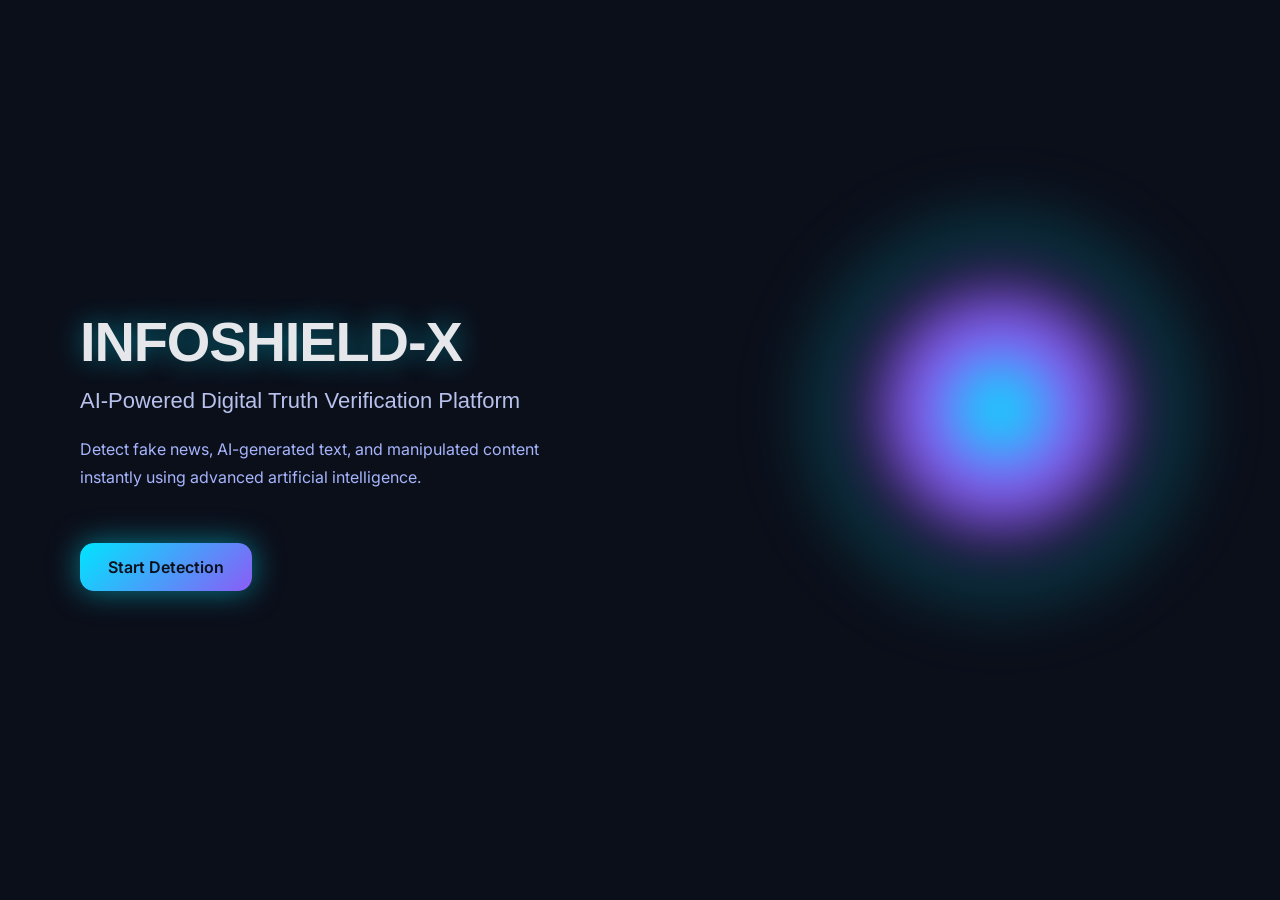
==== frontend/Index.html @ b4d18498 "Initial commit" ====
<!DOCTYPE html>
<html lang="en">
<head>
  <meta charset="UTF-8">
  <title>INFOSHIELD-X</title>
  <link rel="preconnect" href="https://fonts.googleapis.com">
<link rel="preconnect" href="https://fonts.gstatic.com" crossorigin>
<link rel="stylesheet" href="style.css">
<link href="https://fonts.googleapis.com/css2?family=Inter:wght@300;400;500;600;700;800&display=swap" rel="stylesheet">

  

</head>
<body>

  <section class="hero">

    <div class="hero-left">
      <h1 class="logo">INFOSHIELD-X</h1>
      <h2 class="subtitle">AI-Powered Digital Truth Verification Platform</h2>

      <p class="description">
        Detect fake news, AI-generated text, and manipulated content instantly
        using advanced artificial intelligence.
      </p>

      <!-- Detection UI (WORKING PART) -->
     <button onclick="openModal()">Start Detection</button>

    </div>

    <div class="hero-right">
      <div class="ai-orb"></div>
    </div>

  </section>

  
<div class="modal" id="detectModal">
  <div class="modal-content">
    <h2>AI Text Detection</h2>

    <textarea id="textInput" placeholder="Paste text to verify..."></textarea>

   <button onclick="detectText()">Analyze</button>

    <div id="result"></div>
    <div id="explanation" class="explanation"></div>
    <div class="confidence-bar">
  <div class="confidence-fill" id="confidenceFill"></div>
  <div class="explanation" id="explanation"></div>

</div>

    <span class="close" onclick="closeModal()">×</span>
  </div>
</div>
<script src="script.js"></script>
</body>
</html>
---- frontend/style.css ----
body {
  margin: 0;
  background: #0B0F1A;
  color: #E5E7EB;
  font-family: 'Inter', system-ui, -apple-system, BlinkMacSystemFont, sans-serif;
}

  .hero {
    display: flex;
    justify-content: space-between;
    align-items: center;
    min-height: 100vh;
    padding: 80px;
    box-sizing: border-box;
  }

  .hero-left {
    max-width: 520px;
  }

  .logo {
  font-family: 'Space Grotesk', sans-serif;
  font-size: 56px;
  font-weight: 700;   /* or 800 if your Figma uses extra bold */
  letter-spacing: -0.02em;
  margin: 0;
  text-transform: uppercase;
  text-shadow: 0 0 28px rgba(0,229,255,0.45);
}


.subtitle {
  font-family: 'Space Grotesk', sans-serif;
  font-size: 22px;
  font-weight: 500;
  color: #B8C1EC;
  margin: 14px 0 22px;
}

.description {
  font-family: 'Inter', sans-serif;
  font-size: 16px;
  font-weight: 400;
  color: #A5B4FC;
  line-height: 1.7;
  margin-bottom: 32px;
}

button {
  font-family: 'Inter', sans-serif;
  font-weight: 600;
}

  textarea {
    width: 100%;
    height: 130px;
    background: rgba(255,255,255,0.05);
    border: 1px solid rgba(139,92,246,0.6);
    border-radius: 14px;
    padding: 16px;
    color: white;
    font-size: 16px;
    outline: none;
    backdrop-filter: blur(10px);
  }

  textarea:focus {
    border-color: #00E5FF;
    box-shadow: 0 0 15px rgba(0,229,255,0.4);
  }
  

  button {
    margin-top: 20px;
    padding: 14px 28px;
    background: linear-gradient(135deg, #00E5FF, #8B5CF6);
    color: #0B0F1A;
    border: none;
    border-radius: 14px;
    font-size: 16px;
    font-weight: 600;
    cursor: pointer;
    box-shadow: 0 0 30px rgba(0,229,255,0.5);
    transition: transform 0.2s ease;
  }

  button:hover {
    transform: translateY(-2px);
  }

  #result {
    margin-top: 24px;
    padding: 18px;
    border-radius: 14px;
    display: none;
    font-size: 18px;
  }

  .real {
    border: 1px solid #00FF9C;
    color: #00FF9C;
    box-shadow: 0 0 20px rgba(0,255,156,0.4);
  }

  .fake {
    border: 1px solid #FF4C4C;
    color: #FF4C4C;
    box-shadow: 0 0 20px rgba(255,76,76,0.4);
  }

  .loading {
    color: #00E5FF;
    font-style: italic;
  }

  .hero-right {
    width: 400px;
    height: 400px;
    position: relative;
  }

  .ai-orb {
    width: 320px;
    height: 320px;
    border-radius: 50%;
    background: radial-gradient(circle, #00E5FF, #8B5CF6, transparent 70%);
    filter: blur(20px);
    box-shadow: 0 0 80px rgba(0,229,255,0.5);
    margin: auto;
  }

  .modal {
  position: fixed;
  inset: 0;
  background: rgba(5, 10, 20, 0.8);
  backdrop-filter: blur(10px);
  display: none;
  align-items: center;
  justify-content: center;
  z-index: 999;
}

.modal.show {
  display: flex;
}

.modal-content {
  width: 480px;
  background: #0B0F1A;
  border-radius: 18px;
  padding: 30px;
  border: 1px solid rgba(139,92,246,0.5);
  box-shadow: 0 0 50px rgba(0,229,255,0.3);
  position: relative;

  /* animation */
  transform: scale(0.95);
  opacity: 0;
  transition: all 0.25s ease;
}

.modal.show .modal-content {
  transform: scale(1);
  opacity: 1;
}


.modal-content h2 {
  margin-top: 0;
  color: #00E5FF;
}

.close {
  position: absolute;
  top: 14px;
  right: 18px;
  font-size: 26px;
  cursor: pointer;
  color: #A5B4FC;
}
.confidence-bar {
  margin-top: 16px;
  width: 100%;
  height: 10px;
  background: rgba(255,255,255,0.1);
  border-radius: 10px;
  overflow: hidden;
  display: none;
}

.confidence-fill {
  height: 100%;
  width: 0%;
  background: linear-gradient(90deg, #00E5FF, #8B5CF6);
  transition: width 0.4s ease;
}
.explanation {
  margin-top: 14px;
  font-size: 14px;
  line-height: 1.6;
  color: yellow;
  border: 1px solid red;
}
.show {
  display: block;
}
.explanation {
  margin-top: 12px;
  font-size: 14px;
  color: #A5B4FC;
  display: block;   /* IMPORTANT */
}
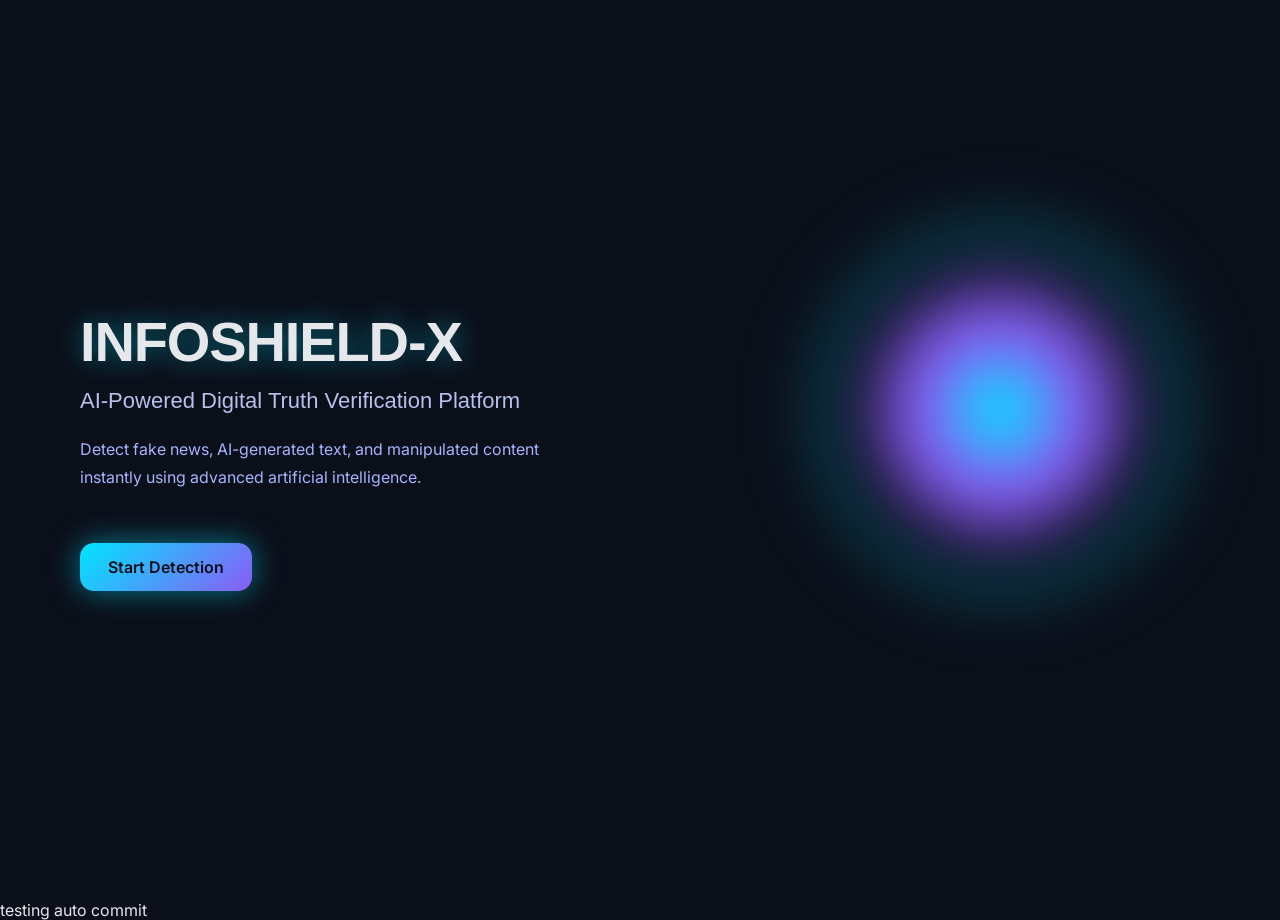
==== commit ee876219: "auto-commit" ====
--- a/frontend/Index.html
+++ b/frontend/Index.html
@@ -58,3 +58,6 @@
 <script src="script.js"></script>
 </body>
 </html>
+
+
+testing auto commit
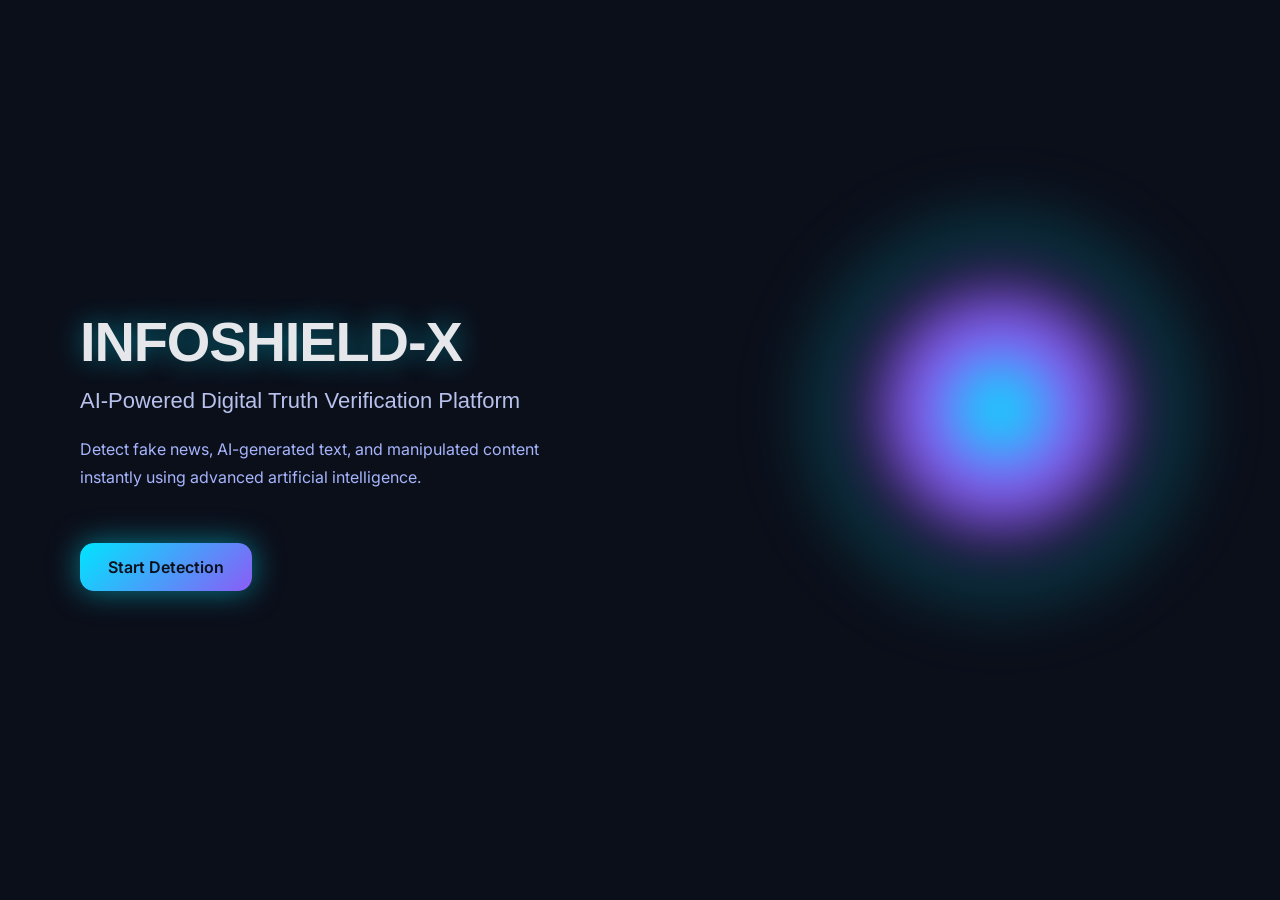
==== commit 01fdd167: "auto-commit" ====
--- a/frontend/Index.html
+++ b/frontend/Index.html
@@ -57,7 +57,4 @@
 </div>
 <script src="script.js"></script>
 </body>
-</html>
-
-
-testing auto commit+</html>
